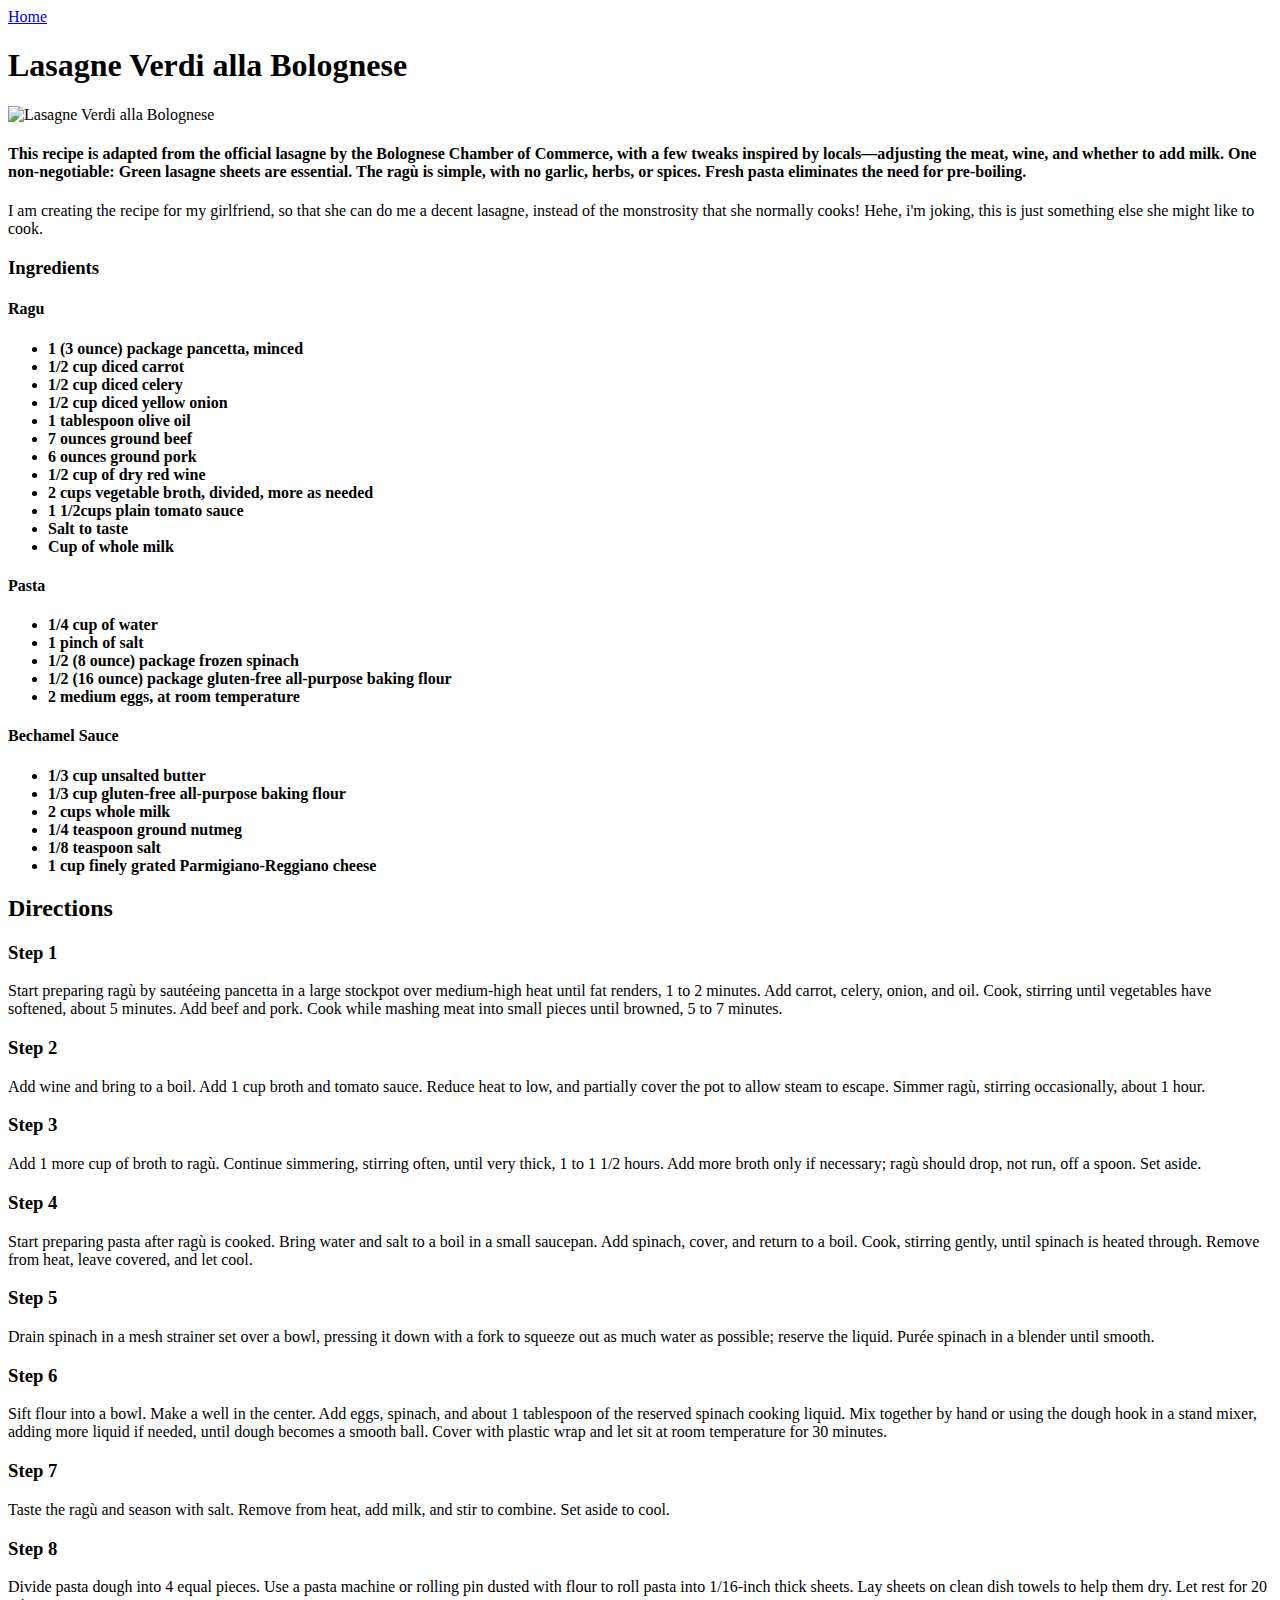
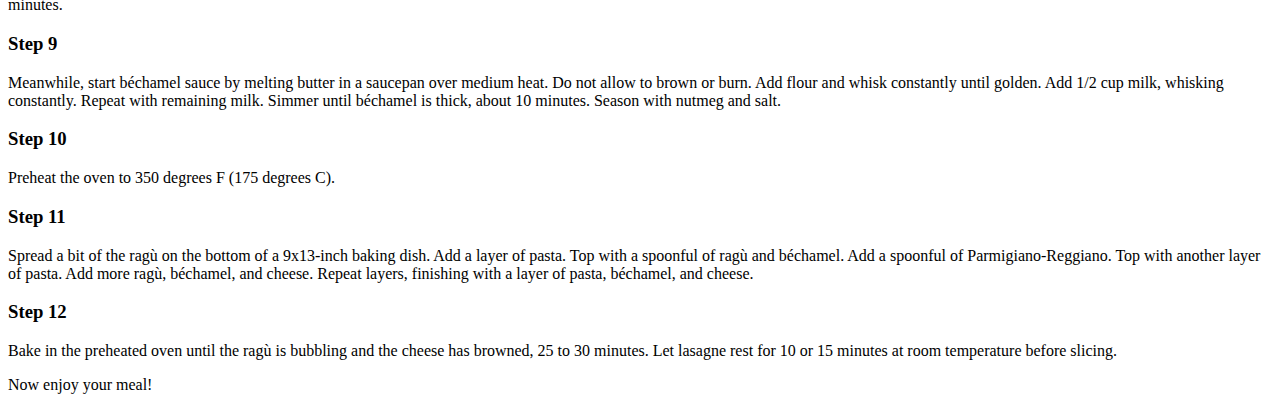
==== recipes/lasagne.html @ 823a1ac6 "Initial Code committed" ====
<!DOCTYPE html>
<html lang="em">
    <head>
        <meta charset="UTF-8">
        <meta name="viewport" content="width=device-width, initial-scale=1.0">
        <title>Lasagne</title>
    </head>
</html>

<body>
    <a href="../index.html">Home</a>
    <h1>
        Lasagne Verdi alla Bolognese
    </h1>
<img src="https://img.taste.com.au/WyZuiGFY/taste/2016/11/vegetarian-lasagne-96693-2.jpeg" 
alt="Lasagne Verdi alla Bolognese" height="310" width="410">

<h4>
    This recipe is adapted from the official lasagne by the Bolognese Chamber of Commerce, with a few tweaks inspired by locals—adjusting the meat, wine, and whether to add milk. One non-negotiable: Green lasagne sheets are essential. The ragù is simple, with no garlic, herbs, or spices. Fresh pasta eliminates the need for pre-boiling.
</h4>

<p>
    I am creating the recipe for my girlfriend, so that she can do me a decent lasagne, instead of the monstrosity that she normally cooks! 
    Hehe, i'm joking, this is just something else she might like to cook.
</p>
    
<h3>Ingredients</h3>
    <h4>Ragu</h4>
    <ul>
        <strong>
            <li>1 (3 ounce) package pancetta, minced</il>
            <li>1/2 cup diced carrot</li>
            <li>1/2 cup diced celery</li>
            <li>1/2 cup diced yellow onion</li>
            <li>1 tablespoon olive oil</li>
            <li>7 ounces ground beef</li>
            <li>6 ounces ground pork</li>  
            <li>1/2 cup of dry red wine</li>            
            <li>2 cups vegetable broth, divided, more as needed</li>
            <li>1 1/2cups plain tomato sauce</li>
            <li>Salt to taste</li>               
            <li>Cup of whole milk</li>
        </strong>        
   </ul>

   <h4>Pasta</h4>
    <ul>
        <strong>
            <li>1/4 cup of water</li>
            <li>1 pinch of salt</li>
            <li>1/2 (8 ounce) package frozen spinach</li>
            <li>1/2 (16 ounce) package gluten-free all-purpose baking flour</li>
            <li>2 medium eggs, at room temperature</li>
        </strong>
    </ul>

    <h4>Bechamel Sauce</h4>
    <ul>
        <strong>
            <li>1/3 cup unsalted butter</li>
            <li>1/3 cup gluten-free all-purpose baking flour</li>
            <li>2 cups whole milk</li>
            <li>1/4 teaspoon ground nutmeg</li>
            <li>1/8 teaspoon salt</li>
            <li>1 cup finely grated Parmigiano-Reggiano cheese</li>
        </strong>
    </ul>
<h2>Directions</h2>
    <h3>Step 1</h3>
       <p>Start preparing ragù by sautéeing pancetta in a large stockpot over medium-high heat until fat renders, 1 to 2 minutes. Add carrot, celery, onion, and oil. Cook, stirring until vegetables have softened, about 5 minutes. Add beef and pork. Cook while mashing meat into small pieces until browned, 5 to 7 minutes.</p>
    
    <h3>Step 2</h3>
        <p>Add wine and bring to a boil. Add 1 cup broth and tomato sauce. Reduce heat to low, and partially cover the pot to allow steam to escape. Simmer ragù, stirring occasionally, about 1 hour.</p>

    <h3>Step 3</h3>
        <p>Add 1 more cup of broth to ragù. Continue simmering, stirring often, until very thick, 1 to 1 1/2 hours. Add more broth only if necessary; ragù should drop, not run, off a spoon. Set aside.</p>
    
    <h3>Step 4</h3>
    <p>Start preparing pasta after ragù is cooked. Bring water and salt to a boil in a small saucepan. Add spinach, cover, and return to a boil. Cook, stirring gently, until spinach is heated through. Remove from heat, leave covered, and let cool.</p>
    
    <h3>Step 5</h3>
    <p>Drain spinach in a mesh strainer set over a bowl, pressing it down with a fork to squeeze out as much water as possible; reserve the liquid. Purée spinach in a blender until smooth.</p>
    
    <h3>Step 6</h3>
    <p>Sift flour into a bowl. Make a well in the center. Add eggs, spinach, and about 1 tablespoon of the reserved spinach cooking liquid. Mix together by hand or using the dough hook in a stand mixer, adding more liquid if needed, until dough becomes a smooth ball. Cover with plastic wrap and let sit at room temperature for 30 minutes.</p>

    <h3>Step 7</h3>
    <p>Taste the ragù and season with salt. Remove from heat, add milk, and stir to combine. Set aside to cool.</p>

    <h3>Step 8</h3>
    <p>Divide pasta dough into 4 equal pieces. Use a pasta machine or rolling pin dusted with flour to roll pasta into 1/16-inch thick sheets. Lay sheets on clean dish towels to help them dry. Let rest for 20 minutes.</p>

    <h3>Step 9</h3>
    <p>Meanwhile, start béchamel sauce by melting butter in a saucepan over medium heat. Do not allow to brown or burn. Add flour and whisk constantly until golden. Add 1/2 cup milk, whisking constantly. Repeat with remaining milk. Simmer until béchamel is thick, about 10 minutes. Season with nutmeg and salt.</p>

    <h3>Step 10</h3>
    <p>Preheat the oven to 350 degrees F (175 degrees C).</p>

    <h3>Step 11</h3>
    <p>Spread a bit of the ragù on the bottom of a 9x13-inch baking dish. Add a layer of pasta. Top with a spoonful of ragù and béchamel. Add a spoonful of Parmigiano-Reggiano. Top with another layer of pasta. Add more ragù, béchamel, and cheese. Repeat layers, finishing with a layer of pasta, béchamel, and cheese.</p>

    <h3>Step 12</h3>
    <p>Bake in the preheated oven until the ragù is bubbling and the cheese has browned, 25 to 30 minutes. Let lasagne rest for 10 or 15 minutes at room temperature before slicing.</p>
    
    <p>Now enjoy your meal!</p>
</body>
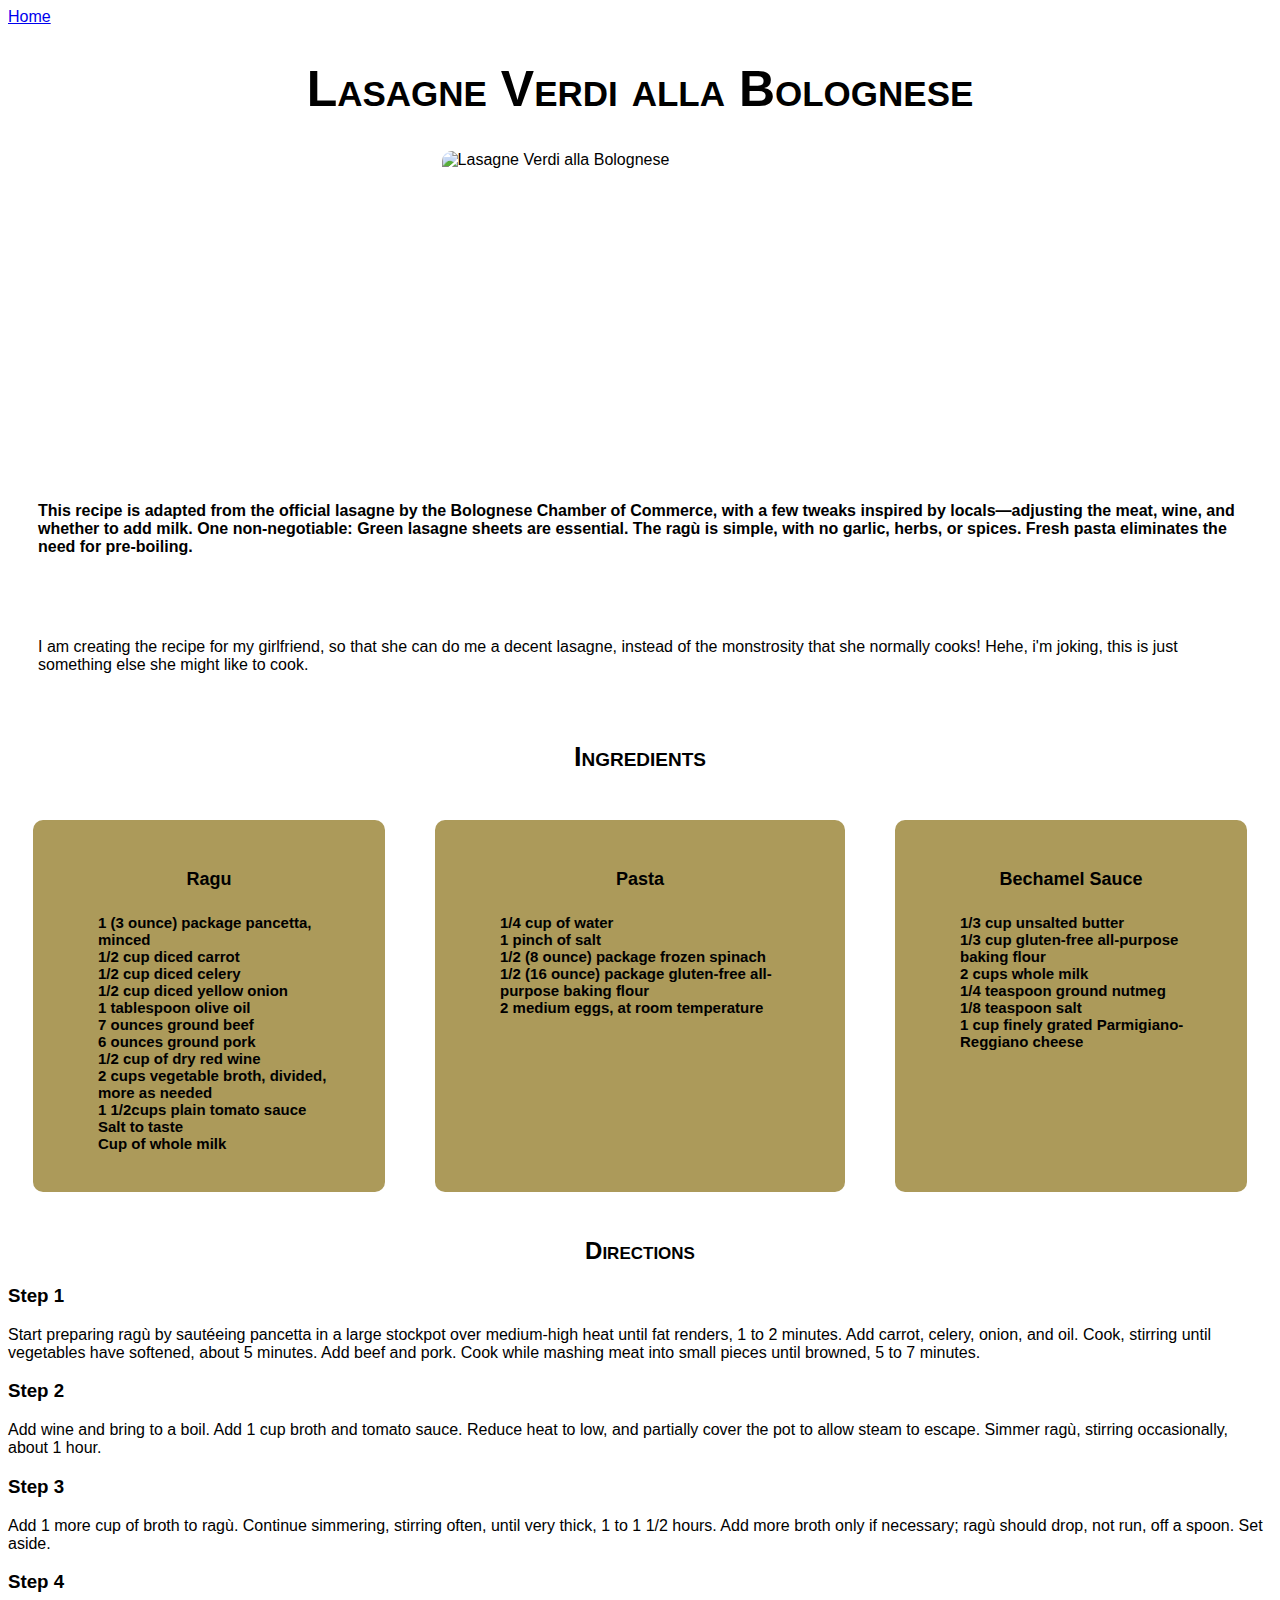
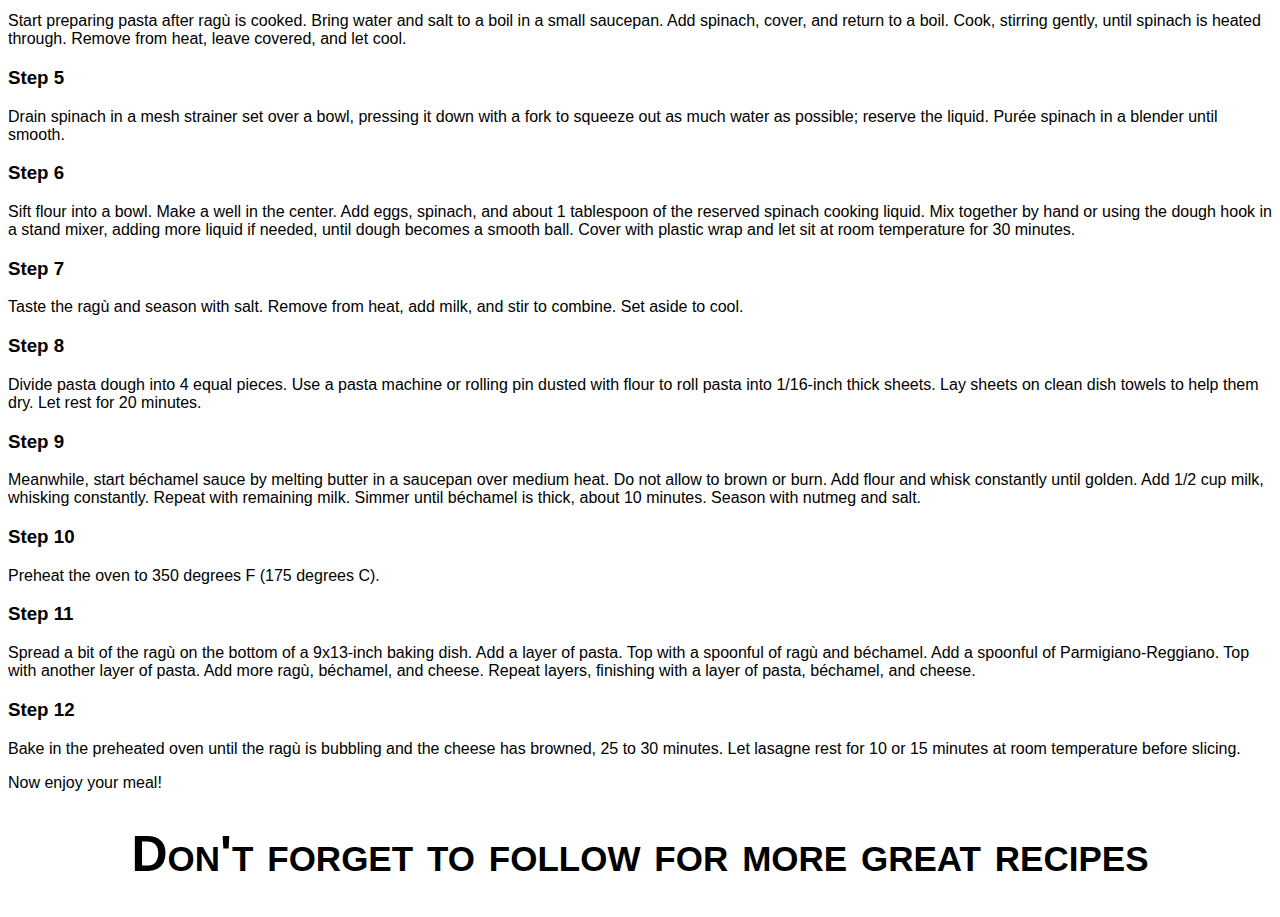
==== commit 82b70da0: "commit updates made to all 5 files. Inlcuding css updates" ====
--- a/recipes/lasagne.html
+++ b/recipes/lasagne.html
@@ -4,8 +4,8 @@
         <meta charset="UTF-8">
         <meta name="viewport" content="width=device-width, initial-scale=1.0">
         <title>Lasagne</title>
+        <link rel="stylesheet" href="recipe-style.css">
     </head>
-</html>
 
 <body>
     <a href="../index.html">Home</a>
@@ -16,36 +16,43 @@
 alt="Lasagne Verdi alla Bolognese" height="310" width="410">
 
 <h4>
-    This recipe is adapted from the official lasagne by the Bolognese Chamber of Commerce, with a few tweaks inspired by locals—adjusting the meat, wine, and whether to add milk. One non-negotiable: Green lasagne sheets are essential. The ragù is simple, with no garlic, herbs, or spices. Fresh pasta eliminates the need for pre-boiling.
+    <div class="lasagne-d">This recipe is adapted from the official lasagne by the Bolognese Chamber of Commerce, with a few tweaks inspired by locals—adjusting the meat, wine, and whether to add milk. One non-negotiable: Green lasagne sheets are essential. The ragù is simple, with no garlic, herbs, or spices. Fresh pasta eliminates the need for pre-boiling.</div>
 </h4>
+<div class="para">I am creating the recipe for my girlfriend, so that she can do me a decent lasagne, instead of the monstrosity that she normally cooks! 
+    Hehe, i'm joking, this is just something else she might like to cook.</p>
+</div>
+<div class="ingredients">
+    <h2>Ingredients</h2>
+</div>
 
-<p>
-    I am creating the recipe for my girlfriend, so that she can do me a decent lasagne, instead of the monstrosity that she normally cooks! 
-    Hehe, i'm joking, this is just something else she might like to cook.
-</p>
-    
-<h3>Ingredients</h3>
-    <h4>Ragu</h4>
-    <ul>
-        <strong>
-            <li>1 (3 ounce) package pancetta, minced</il>
-            <li>1/2 cup diced carrot</li>
-            <li>1/2 cup diced celery</li>
-            <li>1/2 cup diced yellow onion</li>
-            <li>1 tablespoon olive oil</li>
-            <li>7 ounces ground beef</li>
-            <li>6 ounces ground pork</li>  
-            <li>1/2 cup of dry red wine</li>            
-            <li>2 cups vegetable broth, divided, more as needed</li>
-            <li>1 1/2cups plain tomato sauce</li>
-            <li>Salt to taste</li>               
-            <li>Cup of whole milk</li>
-        </strong>        
-   </ul>
+<div class="flex-container">
 
-   <h4>Pasta</h4>
-    <ul>
-        <strong>
+    <div>
+         <h4>Ragu</h4> 
+    <div>
+<ul>
+    <strong>
+        <li>1 (3 ounce) package pancetta, minced</il>
+        <li>1/2 cup diced carrot</li>
+        <li>1/2 cup diced celery</li>
+        <li>1/2 cup diced yellow onion</li>
+        <li>1 tablespoon olive oil</li>
+        <li>7 ounces ground beef</li>
+        <li>6 ounces ground pork</li>  
+        <li>1/2 cup of dry red wine</li>            
+        <li>2 cups vegetable broth, divided, more as needed</li>
+        <li>1 1/2cups plain tomato sauce</li>
+        <li>Salt to taste</li>               
+        <li>Cup of whole milk</li>
+    </strong> 
+</ul> 
+</div>      
+</div>
+
+        <div>
+            <h4>Pasta</h4>
+<ul>
+    <strong>
             <li>1/4 cup of water</li>
             <li>1 pinch of salt</li>
             <li>1/2 (8 ounce) package frozen spinach</li>
@@ -53,8 +60,10 @@
             <li>2 medium eggs, at room temperature</li>
         </strong>
     </ul>
+ </div>
 
-    <h4>Bechamel Sauce</h4>
+        <div>
+         <h4>Bechamel Sauce</h4>
     <ul>
         <strong>
             <li>1/3 cup unsalted butter</li>
@@ -65,7 +74,14 @@
             <li>1 cup finely grated Parmigiano-Reggiano cheese</li>
         </strong>
     </ul>
-<h2>Directions</h2>
+    </div>
+</div>
+
+<div class="section">
+    <div>
+    <h2>Directions</h2>
+</div>
+
     <h3>Step 1</h3>
        <p>Start preparing ragù by sautéeing pancetta in a large stockpot over medium-high heat until fat renders, 1 to 2 minutes. Add carrot, celery, onion, and oil. Cook, stirring until vegetables have softened, about 5 minutes. Add beef and pork. Cook while mashing meat into small pieces until browned, 5 to 7 minutes.</p>
     
@@ -103,4 +119,10 @@
     <p>Bake in the preheated oven until the ragù is bubbling and the cheese has browned, 25 to 30 minutes. Let lasagne rest for 10 or 15 minutes at room temperature before slicing.</p>
     
     <p>Now enjoy your meal!</p>
-</body>+</div>
+</div>
+
+<h1>Don't forget to follow for more great recipes</h1>
+
+</body>
+</html>--- a/recipes/recipe-style.css
+++ b/recipes/recipe-style.css
@@ -0,0 +1,69 @@
+* {
+    font-family: Arial, 'Times New Roman', Times, serif;
+}
+
+
+img {
+    height: 300px;
+    width: auto;
+    display: block;
+    margin-left: auto;
+    margin-right: auto;
+    border-radius: 10px;
+}
+
+h1 {
+    color: rgb(0, 0, 0);
+    text-align: center;
+    font-variant: small-caps;
+    font-size: 50px;
+}
+
+.lasagne-d,
+.para,
+.center {
+        margin: 30px;;
+        display: inline-block;
+}
+
+.ingredients {
+    text-align: center;
+    font-size: large;
+    font-variant: small-caps;
+
+}
+
+* {
+    list-style-type: none;
+}
+
+/*Practice code*/
+
+.flex-container {
+  display: flex;
+  justify-content: center;
+  
+}
+
+.flex-container > div {
+  background-color: #ac9a5a;
+  margin: 25px;
+  padding: 25px;
+  font-size: 15px;
+  border-radius: 10px;
+}
+
+div h4 { 
+  text-align: center;
+  font-weight: bolder;
+  font-size: larger;
+}
+
+h2 {
+  text-align: center;
+  font-variant: small-caps;
+}
+
+.section div p {
+  background-color: #ac9a5a;
+}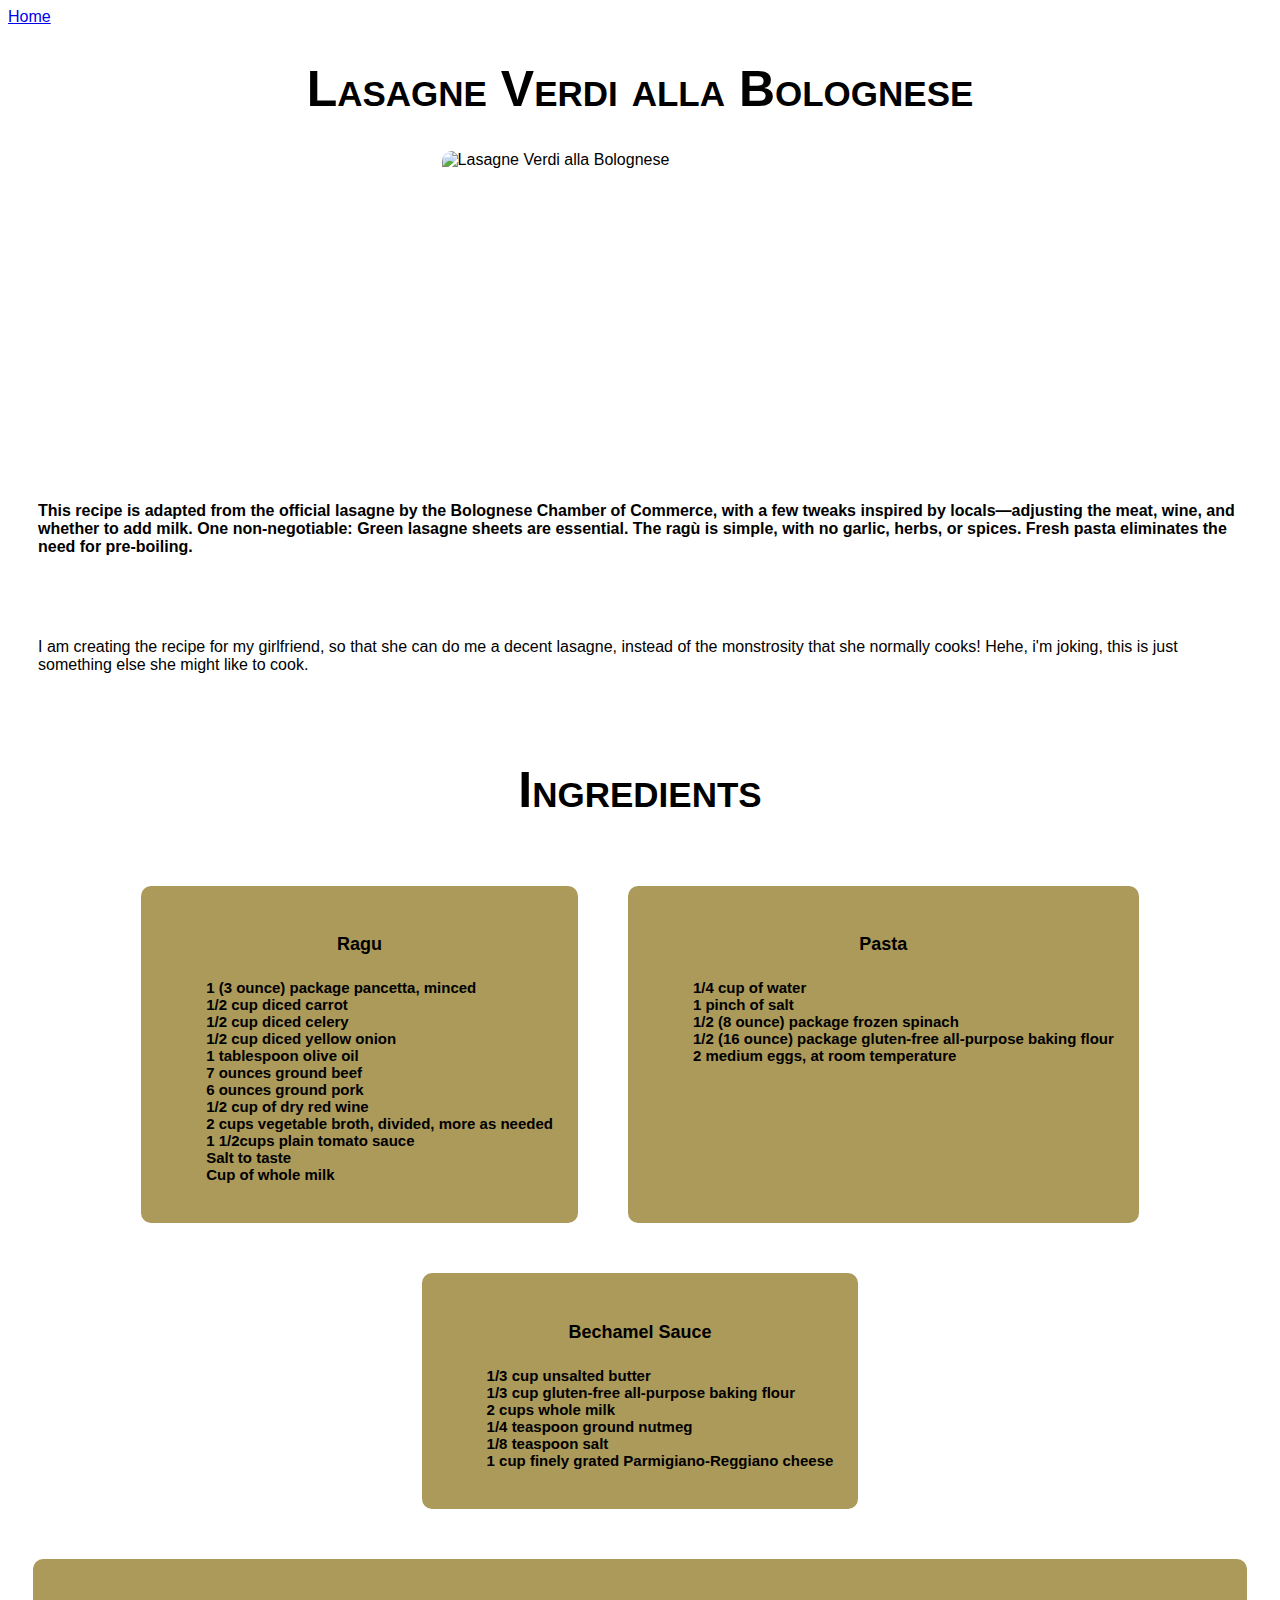
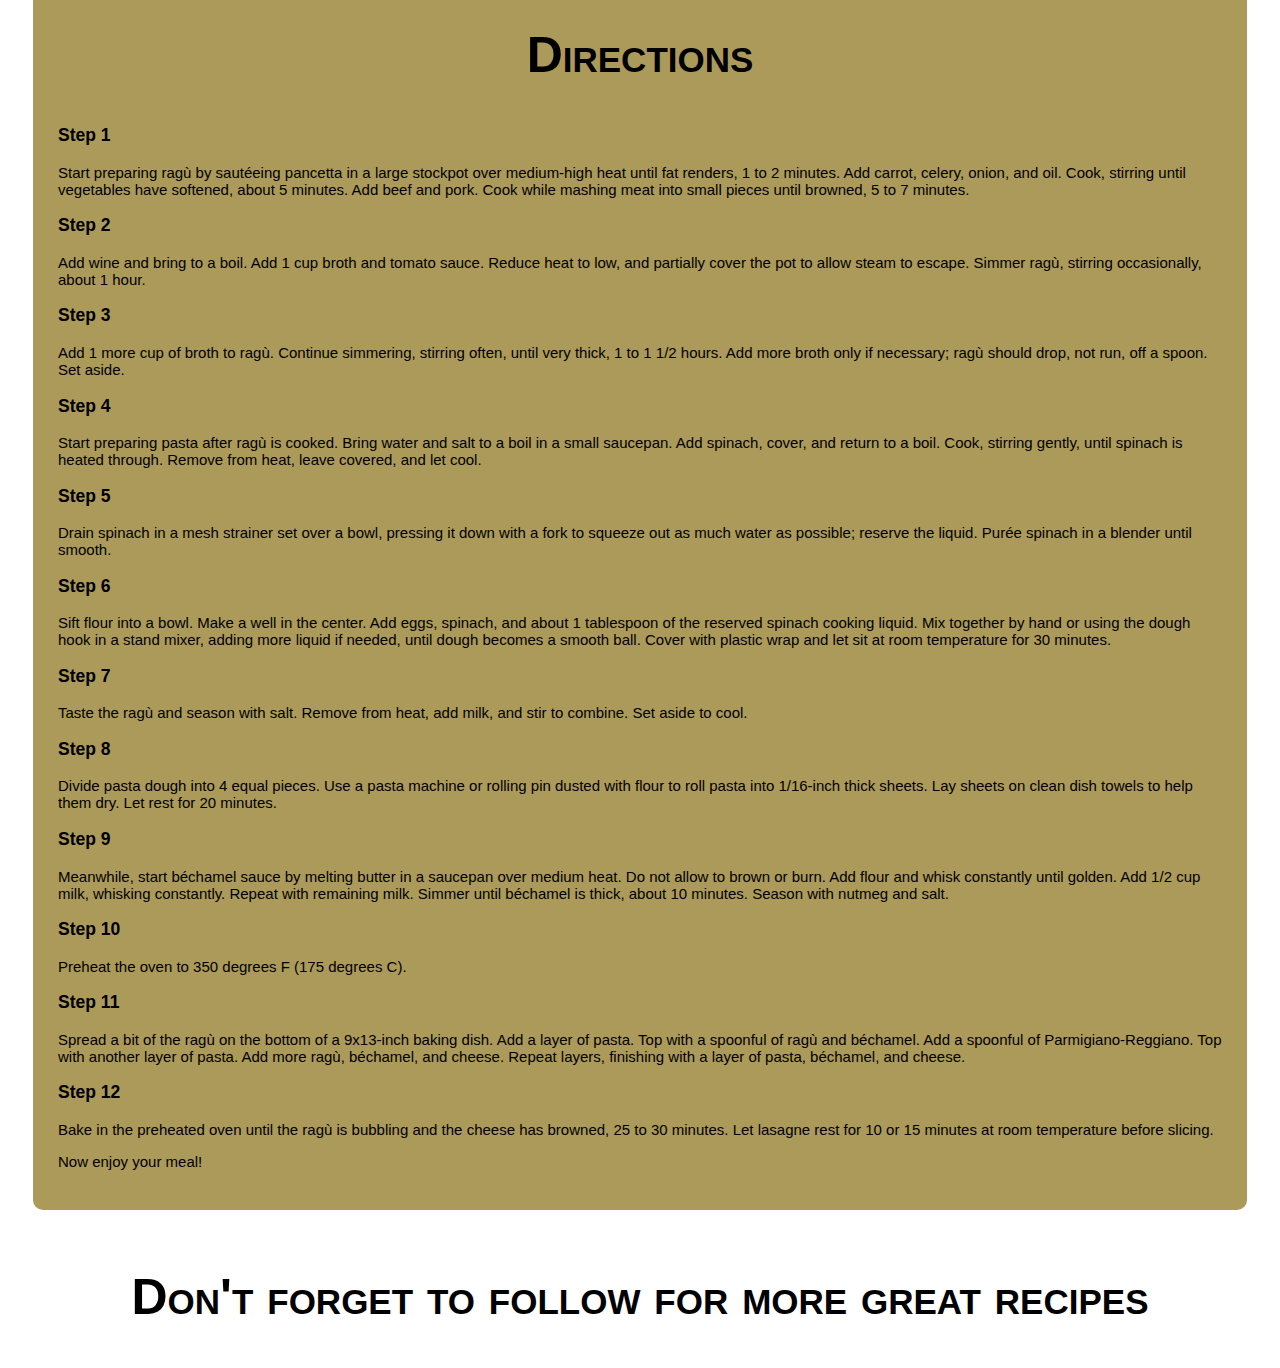
==== commit 7c3d0563: "update lasagne.html and pizza.html" ====
--- a/recipes/lasagne.html
+++ b/recipes/lasagne.html
@@ -77,10 +77,11 @@
     </div>
 </div>
 
-<div class="section">
+<div class="flex-container">
+
+    <div class="section">
     <div>
-    <h2>Directions</h2>
-</div>
+        <h2>Directions</h2>
 
     <h3>Step 1</h3>
        <p>Start preparing ragù by sautéeing pancetta in a large stockpot over medium-high heat until fat renders, 1 to 2 minutes. Add carrot, celery, onion, and oil. Cook, stirring until vegetables have softened, about 5 minutes. Add beef and pork. Cook while mashing meat into small pieces until browned, 5 to 7 minutes.</p>
--- a/recipes/recipe-style.css
+++ b/recipes/recipe-style.css
@@ -12,7 +12,8 @@
     border-radius: 10px;
 }
 
-h1 {
+h1,
+h2 {
     color: rgb(0, 0, 0);
     text-align: center;
     font-variant: small-caps;
@@ -30,7 +31,6 @@
     text-align: center;
     font-size: large;
     font-variant: small-caps;
-
 }
 
 * {
@@ -42,6 +42,7 @@
 .flex-container {
   display: flex;
   justify-content: center;
+  flex-wrap: wrap;
   
 }
 
@@ -62,8 +63,4 @@
 h2 {
   text-align: center;
   font-variant: small-caps;
-}
-
-.section div p {
-  background-color: #ac9a5a;
 }